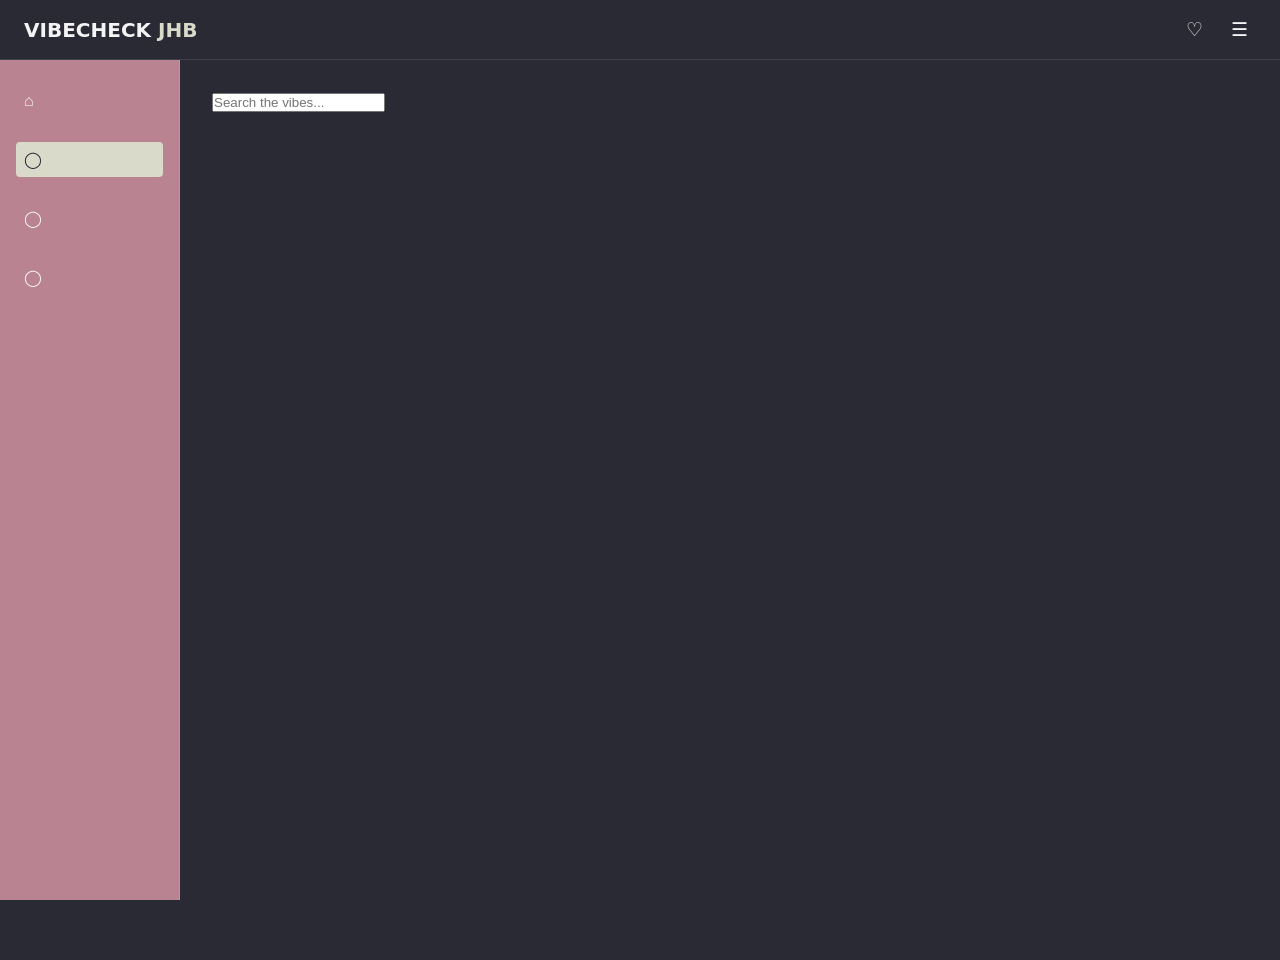
==== explore.html @ efd98763 "fix: resolved layout structue and nesting bugs accross profile, explore and saved pages" ====
<!DOCTYPE html>
<html lang="en">
<head>
    <meta charset="UTF-8">
    <meta name="viewport" content="width=device-width, initial-scale=1.0">
    <title>Explore Page</title>
    <link rel="stylesheet" href="CSS/main.css">
    <link rel="stylesheet" href="CSS/explore.css">
</head>
<body>
     <!--Top header bar-->
    <header class="top-header">
       <div class="brand-logo">
        <h1>VIBECHECK <span>JHB</span></h1>
       </div>
       <!--Header icon placeholders-->
      <div class="header-actions">
        <button class="icon-btn" aria-label="Favourites">&#x2661;</button>
        <button class="icon-btn" aria-label="Menu">&#9776</button>
      </div>
    </header>  
      <!--Sidebar nav-->
      <div class="app-layout">
      <nav class="sidebar-nav">
        <ul>
            <li><a href="index.html" class="nav-link"><button class="nav-icon-btn">⌂</button></a></li>
            <li><a href="explore.html" class="nav-link active"><button class="nav-icon-btn">◯</button></a></li>
            <li><a href="saved.html" class="nav-link"><button class="nav-icon-btn">◯</button></a></li>
            <li><a href="profile.html" class="nav-link"><button class="nav-icon-btn">◯</button></a></li>
        </ul>
      </nav>
      <main class="main-content">
        <section class="explore-search"><input type="search" placeholder="Search the vibes..."></section>

        <!--Venue Grid-->
     <section class="explore-grid">
        <!-- JavaScript will dynamically insert venue-cards here -->
      </section>
      </div>
      </main>
   
</body>
</html>
---- CSS/main.css ----
:root {
  --bg-main: #2a2a35;        /* 60% NightSky */
  --surface-card: #b98391;   /* 30% FoxGlove */
  --accent-pop: #dadacb;     /* 10% Accent */
  --text-primary: #f4f4f4;
  --header-height: 60px;
  --sidebar-width: 180px;
}

* {
  box-sizing: border-box;
  margin: 0;
  padding: 0;
}

/* 2. Lock Body to Screen Height */
body {
  background-color: var(--bg-main);
  color: var(--text-primary);
  font-family: system-ui, -apple-system, sans-serif;
  height: 100vh;
  overflow: hidden; /* Stops the body/window itself from scrolling */
}

/* 3. Fixed Top Header Bar */
.top-header {
  position: fixed;
  top: 0;
  left: 0;
  width: 100%;
  height: var(--header-height);
  background-color: var(--bg-main);
  border-bottom: 1px solid rgba(255, 255, 255, 0.1);
  display: flex;
  align-items: center;
  justify-content: space-between;
  padding: 0 1.5rem;
  z-index: 1000;
  
}

.top-header h1 {
  font-size: 1.25rem;
  font-weight: 700;
  color: var(--text-primary);
}

.top-header h1 span{
  color: var(--accent-pop);
}

.header-actions {
  display: flex;
  gap: 0.75rem;
}

.icon-btn{
  background: transparent;
  border: none;
  color: var(--text-primary);
  font-size: 1.2rem;
  cursor: pointer;
  padding: 0.5rem;
}
/* 4. App Layout Container */
.app-layout {
  display: flex;
  height: calc(100vh - var(--header-height));
  margin-top: var(--header-height);
  width: 100%;
}

/* 5. Fixed Sidebar Styling */
.sidebar-nav {
  width: var(--sidebar-width);
  flex-shrink: 0;
  background-color: var(--surface-card);
  padding: 1.5rem 1rem;
  border-right: 1px solid rgba(255, 255, 255, 0.1);
  height: 100%;
}

.sidebar-nav ul {
  list-style: none;
  display: flex;
  flex-direction: column;
  gap: 1.5rem;
}

.nav-link {
  text-decoration: none;
  color: var(--text-primary);
  display: block;
}
.nav-icon-btn {
  background: transparent;
  border: none;
  color: inherit;
  font-size: 1rem;
  cursor: pointer;
  width: 100%;
  text-align: left;
  padding: 0.5rem;
  border-radius: 4px;
}

.nav-link.active .nav-icon-btn {
  background-color: var(--accent-pop);
  color: #2a2a35;
}

/*  Scrollable Content Area */
.main-content {
  flex: 1;
  padding: 2rem;
  height: 100%;
  overflow-y: auto; /* This allows only the main-content to scroll! */
}

/* Profile Stats Grid */
.profile-stats {
  display: flex;
  justify-content: center;
  gap: 1.5rem;
  max-width: 500px;
  margin: 0 auto;
}

.stat-item {
  flex: 1;
  background-color: var(--night-sky, #2a2a35);
  padding: 1rem;
  border-radius: 8px;
  text-align: center;
  border: 1px solid rgba(255, 255, 255, 0.08);
}

.stat-item span {
  display: block;
  font-size: 1.4rem;
  font-weight: bold;
  color: var(--accent, #dadacb);
}

.stat-item p {
  font-size: 0.85rem;
  margin-top: 0.25rem;
  opacity: 0.8;
}
---- CSS/explore.css ----
/* Styling for Search bar  */
.explore-search {
  margin-bottom: 2rem;
}

.search-input {
  width: 100%;
  padding: 1rem;
  border-radius: 8px;
  border: none;
  background-color: var(--surface-card);
  color: var(--text-primary);
  font-size: 1rem;
}

.search-input::placeholder {
  color: rgba(244, 244, 244, 0.6);
}

/* The Grid layout for explore cards */
.explore-grid {
  display: grid;
  grid-template-columns: repeat(3, 1fr); /*  exactly 3 columns */
  gap: 1.5rem;
 width: 100%;
}

.venue-card {
  background-color: var(--surface-card);
  border-radius: 12px;
  overflow: hidden;
  transition: transform 0.2s ease;
}

.venue-card:hover {
  transform: translateY(-4px);
}

.venue-img-placeholder {
  width: 100%;
  height: 160px;
  background-color: #000;
}

.venue-info {
  padding: 1.2rem;
}

.venue-info h3 {
  font-size: 1.1rem;
  margin-bottom: 0.4rem;
}

.venue-info p {
  font-size: 0.9rem;
  opacity: 0.8;
}
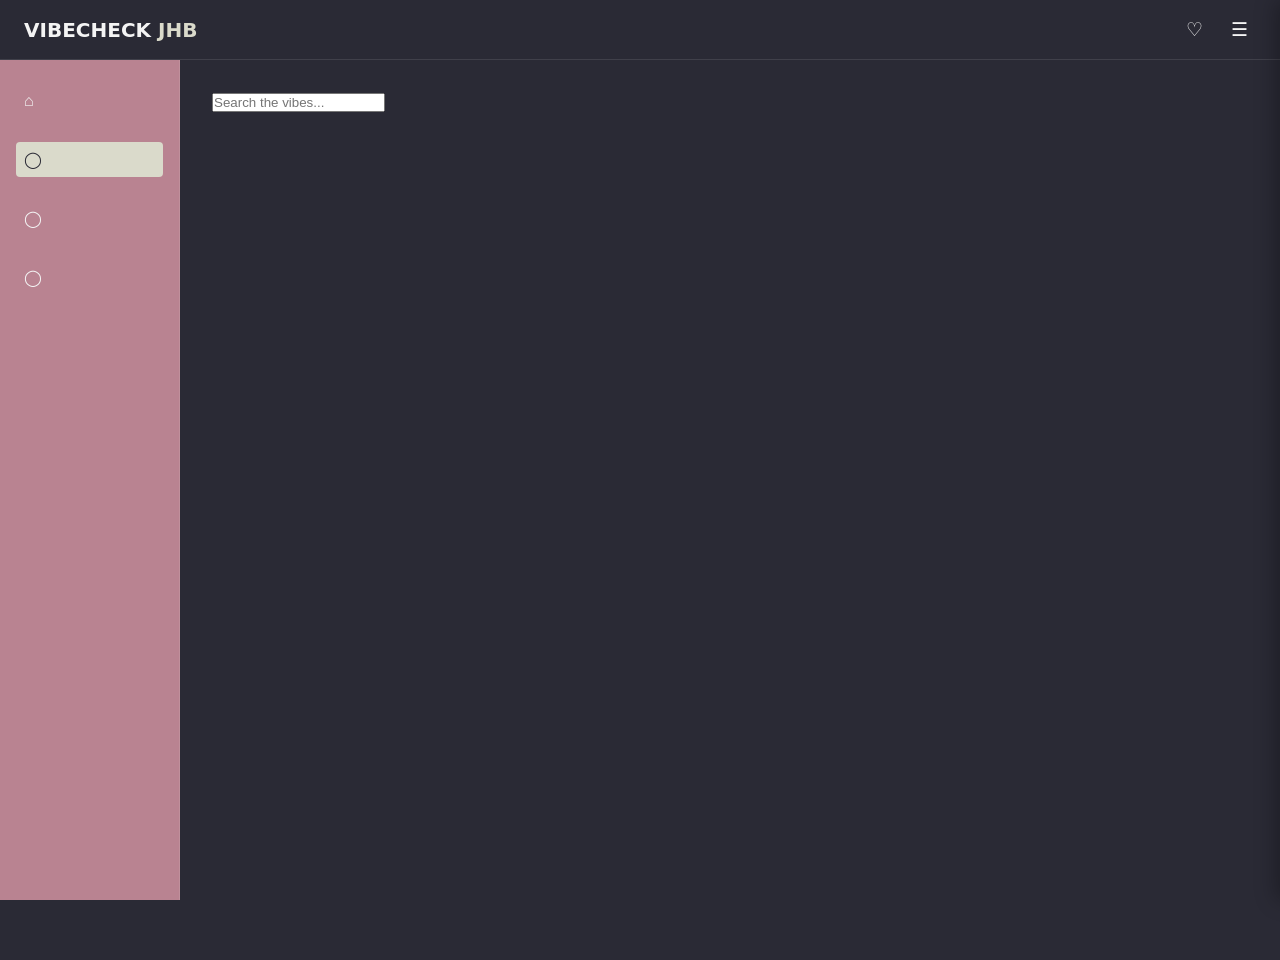
==== commit c3ea2d0b: "add sliding menu drawer and JS toggle funstionality" ====
--- a/explore.html
+++ b/explore.html
@@ -6,6 +6,7 @@
     <title>Explore Page</title>
     <link rel="stylesheet" href="CSS/main.css">
     <link rel="stylesheet" href="CSS/explore.css">
+    <script src="JS/main.js" defer></script>
 </head>
 <body>
      <!--Top header bar-->
@@ -18,6 +19,22 @@
         <button class="icon-btn" aria-label="Favourites">&#x2661;</button>
         <button class="icon-btn" aria-label="Menu">&#9776</button>
       </div>
+      <!-- Backdrop Overlay -->
+    <div id="drawer-overlay" class="drawer-overlay"></div>  
+    <!-- Sliding Side Menu Drawer -->
+<aside id="menu-drawer" class="menu-drawer">
+  <div class="drawer-header">
+    <h3>Menu</h3>
+    <button id="close-drawer-btn" class="close-btn" aria-label="Close Menu">&times;</button>
+  </div>
+  
+  <ul class="drawer-nav">
+    <li><a href="#settings">⚙️ Settings</a></li>
+    <li><a href="#about">ℹ️ About VibeCheck</a></li>
+    <li><a href="#contact">✉️ Contact Us</a></li>
+    <li><a href="#help">❓ Help & FAQ</a></li>
+  </ul>
+</aside>
     </header>  
       <!--Sidebar nav-->
       <div class="app-layout">
--- a/CSS/main.css
+++ b/CSS/main.css
@@ -146,4 +146,79 @@
   font-size: 0.85rem;
   margin-top: 0.25rem;
   opacity: 0.8;
+}
+ /*Slide menu and overlay*/
+ .drawer-overlay {
+  position: fixed;
+  top: 0;
+  left: 0;
+  width: 100vw;
+  height: 100vh;
+  background-color: rgba(0, 0, 0, 0.5);
+  backdrop-filter: blur(3px);
+  z-index: 1500;
+  opacity: 0;
+  visibility: hidden;
+  transition: opacity 0.3s ease, visibility 0.3s ease;
+}
+
+.drawer-overlay.active {
+  opacity: 1;
+  visibility: visible;
+}
+
+.menu-drawer {
+  position: fixed;
+  top: 0;
+  right: -300px; /* Hidden off-screen by default */
+  width: 300px;
+  height: 100vh;
+  background-color: var(--bg-main, #2a2a35);
+  border-left: 1px solid rgba(255, 255, 255, 0.1);
+  padding: 1.5rem;
+  z-index: 2000;
+  transition: right 0.3s cubic-bezier(0.4, 0, 0.2, 1);
+  box-shadow: -4px 0 20px rgba(0, 0, 0, 0.3);
+}
+
+.menu-drawer.open {
+  right: 0; /* Slides into view when 'open' class is added */
+}
+
+.drawer-header {
+  display: flex;
+  justify-content: space-between;
+  align-items: center;
+  border-bottom: 1px solid rgba(255, 255, 255, 0.1);
+  padding-bottom: 1rem;
+  margin-bottom: 1.5rem;
+}
+
+.close-btn {
+  background: transparent;
+  border: none;
+  color: var(--text-primary, #f4f4f4);
+  font-size: 1.8rem;
+  cursor: pointer;
+}
+
+.drawer-nav {
+  list-style: none;
+  display: flex;
+  flex-direction: column;
+  gap: 1rem;
+}
+
+.drawer-nav a {
+  color: var(--text-primary, #f4f4f4);
+  text-decoration: none;
+  font-size: 1.05rem;
+  display: block;
+  padding: 0.75rem 1rem;
+  border-radius: 8px;
+  transition: background 0.2s ease;
+}
+
+.drawer-nav a:hover {
+  background-color: var(--surface-card, #b98391);
 }
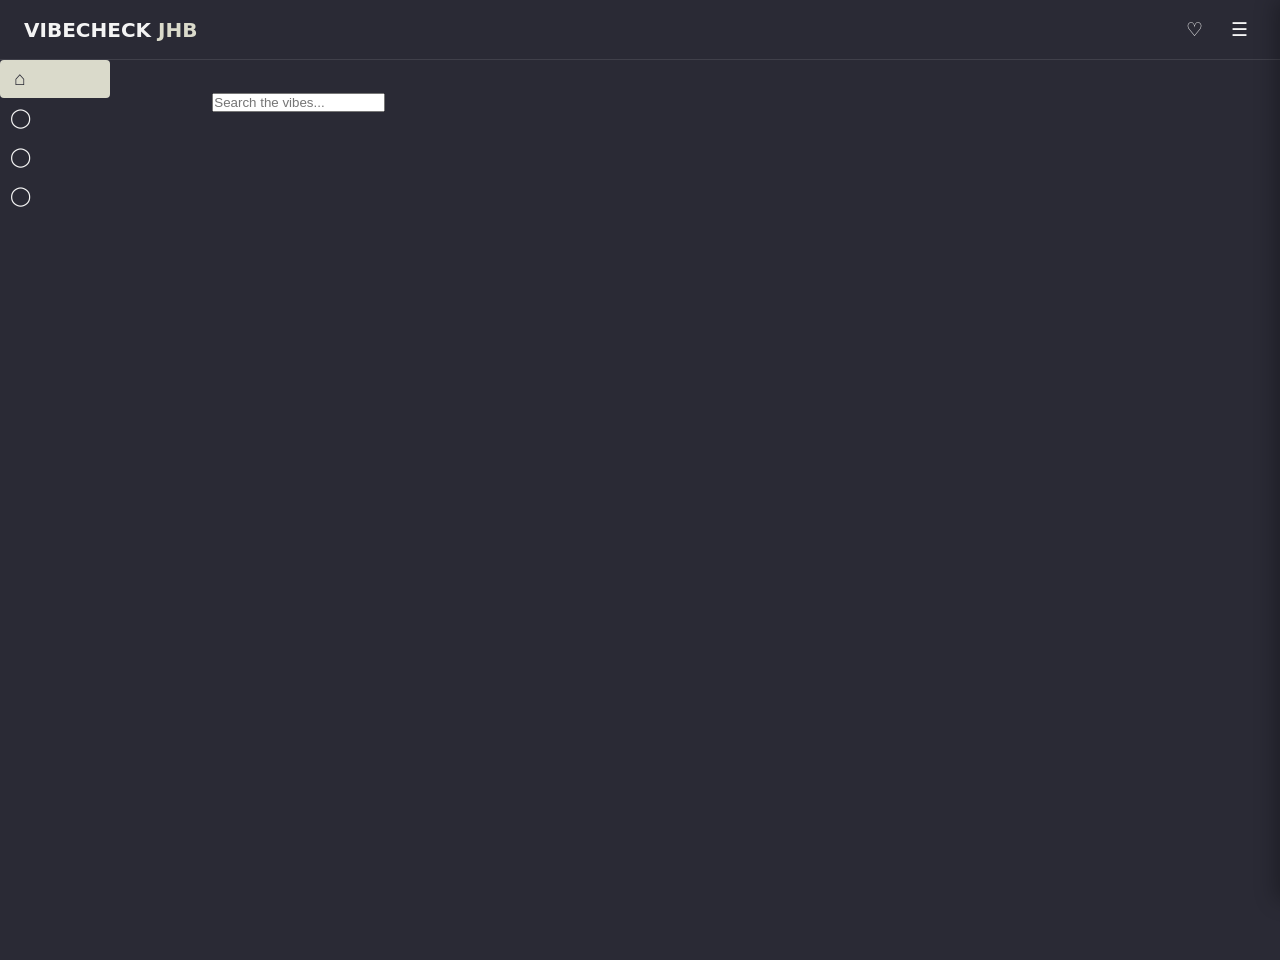
==== commit 6ded1d7a: "fix: sidebar on hoverfunstionality and bar expanding and collapse" ====
--- a/explore.html
+++ b/explore.html
@@ -38,14 +38,14 @@
     </header>  
       <!--Sidebar nav-->
       <div class="app-layout">
-      <nav class="sidebar-nav">
-        <ul>
-            <li><a href="index.html" class="nav-link"><button class="nav-icon-btn">⌂</button></a></li>
-            <li><a href="explore.html" class="nav-link active"><button class="nav-icon-btn">◯</button></a></li>
-            <li><a href="saved.html" class="nav-link"><button class="nav-icon-btn">◯</button></a></li>
-            <li><a href="profile.html" class="nav-link"><button class="nav-icon-btn">◯</button></a></li>
-        </ul>
-      </nav>
+     <nav class="sidebar-nav">
+  <ul>
+      <li><a href="index.html" class="nav-link active"><button class="nav-icon-btn"><span class="icon">⌂</span> <span class="nav-text">Home</span></button></a></li>
+      <li><a href="explore.html" class="nav-link"><button class="nav-icon-btn"><span class="icon">◯</span> <span class="nav-text">Explore</span></button></a></li>
+      <li><a href="saved.html" class="nav-link"><button class="nav-icon-btn"><span class="icon">◯</span> <span class="nav-text">Saved</span></button></a></li>
+      <li><a href="profile.html" class="nav-link"><button class="nav-icon-btn"><span class="icon">◯</span> <span class="nav-text">Profile</span></button></a></li>
+  </ul>
+</nav>
       <main class="main-content">
         <section class="explore-search"><input type="search" placeholder="Search the vibes..."></section>
 
--- a/CSS/main.css
+++ b/CSS/main.css
@@ -69,23 +69,89 @@
   margin-top: var(--header-height);
   width: 100%;
 }
-
-/* 5. Fixed Sidebar Styling */
-.sidebar-nav {
-  width: var(--sidebar-width);
-  flex-shrink: 0;
+/*Side bar with on hover styling*/
+.sidebar{
+  position: fixed;
+  top: var(--header-height);
+  left: 0;
+  width: 70px; /*a compact bar with only icons showing */
+  height: calc(100vh - var(--header-height));
   background-color: var(--surface-card);
-  padding: 1.5rem 1rem;
-  border-right: 1px solid rgba(255, 255, 255, 0.1);
-  height: 100%;
-}
-
-.sidebar-nav ul {
+  border-right: 1px solid rgba(255, 255, 255, 0.01);
+  padding: 1.5rem 0.75rem;
+  z-index: 900;
+  overflow: hidden;
+  transition width: 0.3s cubic-bezier(0.4, 0, 0.2, 1);
+}
+ /*On hover expand*/
+ .sidebar{
+  width: 180px;
+ }
+ sidebar-nav ul {
   list-style: none;
   display: flex;
   flex-direction: column;
-  gap: 1.5rem;
-}
+  gap: 1.25rem;
+}
+
+.nav-link {
+  text-decoration: none;
+  color: var(--text-primary, #f4f4f4);
+  display: block;
+  white-space: nowrap; /* Prevents text from wrapping awkwardly during transition */
+}
+
+.nav-icon-btn {
+  background: transparent;
+  border: none;
+  color: inherit;
+  font-size: 1rem;
+  cursor: pointer;
+  width: 100%;
+  display: flex;
+  align-items: center;
+  gap: 1rem;
+  padding: 0.75rem;
+  border-radius: 8px;
+  transition: background 0.2s ease;
+}
+
+.nav-icon-btn .icon {
+  font-size: 1.2rem;
+  min-width: 24px;
+  text-align: center;
+}
+
+/* Hide text labels by default, fade them in on sidebar hover */
+.nav-text {
+  opacity: 0;
+  visibility: hidden;
+  transition: opacity 0.2s ease, visibility 0.2s ease;
+}
+
+.sidebar-nav:hover .nav-text {
+  opacity: 1;
+  visibility: visible;
+}
+
+.nav-link.active .nav-icon-btn {
+  background-color: var(--accent-pop, #dadacb);
+  color: #2a2a35;
+}
+
+.nav-icon-btn:hover {
+  background-color: rgba(255, 255, 255, 0.1);
+}
+
+/* Adjust main content margin-left to match the collapsed sidebar width */
+.main-content {
+  flex: 1;
+  margin-left: 70px; /
+  padding: 2rem;
+  height: calc(100vh - var(--header-height));
+  overflow-y: auto;
+}
+
 
 .nav-link {
   text-decoration: none;
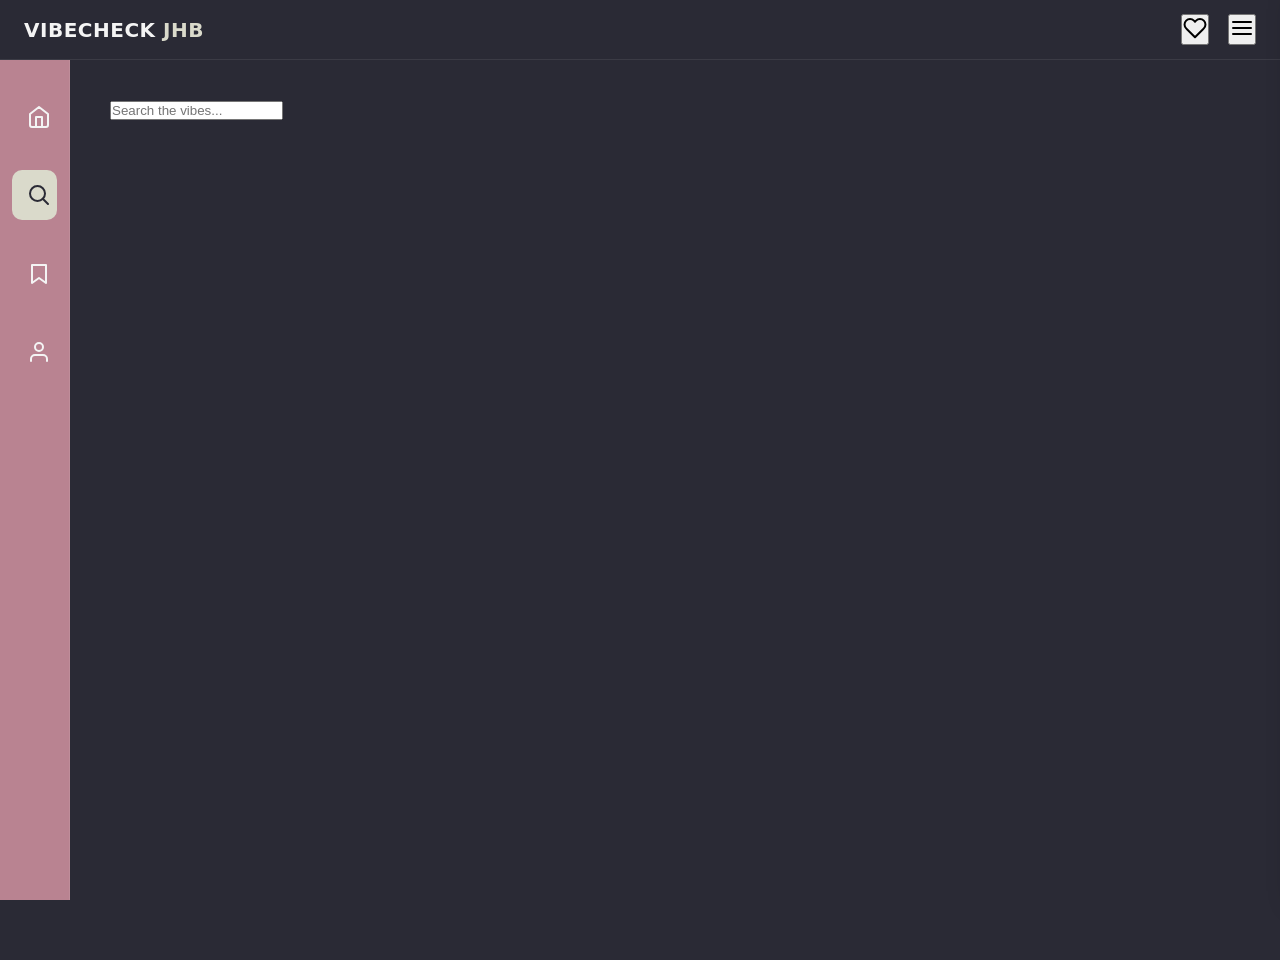
==== commit fe707049: "add svg icons for header and side bar, updated menu drawer and layout styles" ====
--- a/explore.html
+++ b/explore.html
@@ -16,9 +16,15 @@
        </div>
        <!--Header icon placeholders-->
       <div class="header-actions">
-        <button class="icon-btn" aria-label="Favourites">&#x2661;</button>
-        <button class="icon-btn" aria-label="Menu">&#9776</button>
-      </div>
+      <button class="icon-btn" aria-label="Activity"><svg viewBox="0 0 24 24" width="24" height="24" stroke="currentColor" stroke-width="2" fill="none" stroke-linecap="round" stroke-linejoin="round">
+        <path d="M20.84 4.61a5.5 5.5 0 0 0-7.78 0L12 5.67l-1.06-1.06a5.5 5.5 0 0 0-7.78 7.78l1.06 1.06L12 21.23l7.78-7.78 1.06-1.06a5.5 5.5 0 0 0 0-7.78z"></path>
+      </svg></button>
+      <button class="icon-btn" aria-label="Menu" id="menu-toggle-btn"><svg viewBox="0 0 24 24" width="24" height="24" stroke="currentColor" stroke-width="2" fill="none" stroke-linecap="round" stroke-linejoin="round">
+        <line x1="3" y1="12" x2="21" y2="12"></line>
+        <line x1="3" y1="6" x2="21" y2="6"></line>
+        <line x1="3" y1="18" x2="21" y2="18"></line>
+      </svg></button>
+    </div>
       <!-- Backdrop Overlay -->
     <div id="drawer-overlay" class="drawer-overlay"></div>  
     <!-- Sliding Side Menu Drawer -->
@@ -29,10 +35,18 @@
   </div>
   
   <ul class="drawer-nav">
-    <li><a href="#settings">⚙️ Settings</a></li>
-    <li><a href="#about">ℹ️ About VibeCheck</a></li>
-    <li><a href="#contact">✉️ Contact Us</a></li>
-    <li><a href="#help">❓ Help & FAQ</a></li>
+    <li><a href="#settings"><span class="drawer-icon">
+          <svg viewBox="0 0 24 24" width="22" height="22" stroke="currentColor" stroke-width="2" fill="none" stroke-linecap="round" stroke-linejoin="round"><circle cx="12" cy="12" r="3"></circle><path d="M19.4 15a1.65 1.65 0 0 0 .33 1.82l.06.06a2 2 0 0 1 0 2.83 2 2 0 0 1-2.83 0l-.06-.06a1.65 1.65 0 0 0-1.82-.33 1.65 1.65 0 0 0-1 1.51V21a2 2 0 0 1-2 2 2 2 0 0 1-2-2v-.09A1.65 1.65 0 0 0 9 19.4a1.65 1.65 0 0 0-1.82.33l-.06.06a2 2 0 0 1-2.83 0 2 2 0 0 1 0-2.83l.06-.06a1.65 1.65 0 0 0 .33-1.82 1.65 1.65 0 0 0-1.51-1H3a2 2 0 0 1-2-2 2 2 0 0 1 2-2h.09A1.65 1.65 0 0 0 4.6 9a1.65 1.65 0 0 0-.33-1.82l-.06-.06a2 2 0 0 1 0-2.83 2 2 0 0 1 2.83 0l.06.06a1.65 1.65 0 0 0 1.82.33H9a1.65 1.65 0 0 0 1-1.51V3a2 2 0 0 1 2-2 2 2 0 0 1 2 2v.09a1.65 1.65 0 0 0 1 1.51 1.65 1.65 0 0 0 1.82-.33l.06-.06a2 2 0 0 1 2.83 0 2 2 0 0 1 0 2.83l-.06.06a1.65 1.65 0 0 0-.33 1.82V9a1.65 1.65 0 0 0 1.51 1H21a2 2 0 0 1 2 2 2 2 0 0 1-2 2h-.09a1.65 1.65 0 0 0-1.51 1z"></path></svg>
+        </span>Settings</a></li>
+    <li><a href="#about"><span class="drawer-icon">
+          <svg viewBox="0 0 24 24" width="22" height="22" stroke="currentColor" stroke-width="2" fill="none" stroke-linecap="round" stroke-linejoin="round"><circle cx="12" cy="12" r="10"></circle><line x1="12" y1="16" x2="12" y2="12"></line><line x1="12" y1="8" x2="12.01" y2="8"></line></svg>
+        </span>About VibeCheck</a></li>
+    <li><a href="#contact"><span class="drawer-icon">
+          <svg viewBox="0 0 24 24" width="22" height="22" stroke="currentColor" stroke-width="2" fill="none" stroke-linecap="round" stroke-linejoin="round"><path d="M4 4h16c1.1 0 2 .9 2 2v12c0 1.1-.9 2-2 2H4c-1.1 0-2-.9-2-2V6c0-1.1.9-2 2-2z"></path><polyline points="22,6 12,13 2,6"></polyline></svg>
+        </span> Contact Us</a></li>
+    <li><a href="#help"><span class="drawer-icon">
+          <svg viewBox="0 0 24 24" width="22" height="22" stroke="currentColor" stroke-width="2" fill="none" stroke-linecap="round" stroke-linejoin="round"><circle cx="12" cy="12" r="10"></circle><path d="M9.09 9a3 3 0 0 1 5.83 1c0 2-3 3-3 3"></path><line x1="12" y1="17" x2="12.01" y2="17"></line></svg>
+        </span> Help & FAQ</a></li>
   </ul>
 </aside>
     </header>  
@@ -40,10 +54,10 @@
       <div class="app-layout">
      <nav class="sidebar-nav">
   <ul>
-      <li><a href="index.html" class="nav-link active"><button class="nav-icon-btn"><span class="icon">⌂</span> <span class="nav-text">Home</span></button></a></li>
-      <li><a href="explore.html" class="nav-link"><button class="nav-icon-btn"><span class="icon">◯</span> <span class="nav-text">Explore</span></button></a></li>
-      <li><a href="saved.html" class="nav-link"><button class="nav-icon-btn"><span class="icon">◯</span> <span class="nav-text">Saved</span></button></a></li>
-      <li><a href="profile.html" class="nav-link"><button class="nav-icon-btn"><span class="icon">◯</span> <span class="nav-text">Profile</span></button></a></li>
+      <li><a href="index.html" class="nav-link"><button class="nav-icon-btn"><span class="icon"><svg viewBox="0 0 24 24" width="24" height="24" stroke="currentColor" stroke-width="2" fill="none" stroke-linecap="round" stroke-linejoin="round"><path d="M9 22V12h6v10M3 9l9-7 9 7v11a2 2 0 0 1-2 2H5a2 2 0 0 1-2-2z"></path></svg></span> <span class="nav-text">Home</span></button></a></li>
+      <li><a href="explore.html" class="nav-link active"><button class="nav-icon-btn"><span class="icon"><svg viewBox="0 0 24 24" width="24" height="24" stroke="currentColor" stroke-width="2" fill="none" stroke-linecap="round" stroke-linejoin="round"><circle cx="10.5" cy="10.5" r="7.5"></circle><line x1="21" y1="21" x2="15.8" y2="15.8"></line></svg></span> <span class="nav-text">Explore</span></button></a></li>
+      <li><a href="saved.html" class="nav-link"><button class="nav-icon-btn"><span class="icon"><svg viewBox="0 0 24 24" width="24" height="24" stroke="currentColor" stroke-width="2" fill="none" stroke-linecap="round" stroke-linejoin="round"><polygon points="19 21 12 16 5 21 5 3 19 3 19 21"></polygon></svg></span> <span class="nav-text">Saved</span></button></a></li>
+      <li><a href="profile.html" class="nav-link"><button class="nav-icon-btn"><span class="icon"><svg viewBox="0 0 24 24" width="24" height="24" stroke="currentColor" stroke-width="2" fill="none" stroke-linecap="round" stroke-linejoin="round"><path d="M20 21v-2a4 4 0 0 0-4-4H8a4 4 0 0 0-4 4v2"></path><circle cx="12" cy="7" r="4"></circle></svg></span> <span class="nav-text">Profile</span></button></a></li>
   </ul>
 </nav>
       <main class="main-content">
--- a/CSS/main.css
+++ b/CSS/main.css
@@ -4,25 +4,27 @@
   --accent-pop: #dadacb;     /* 10% Accent */
   --text-primary: #f4f4f4;
   --header-height: 60px;
-  --sidebar-width: 180px;
-}
-
+  --sidebar-width-collapsed: 70px;
+  --sidebar-width-expanded: 200px;
+}
+
+/* 1. Universal Reset */
 * {
   box-sizing: border-box;
   margin: 0;
   padding: 0;
 }
 
-/* 2. Lock Body to Screen Height */
+/* 2. Base Page Setup */
 body {
   background-color: var(--bg-main);
   color: var(--text-primary);
   font-family: system-ui, -apple-system, sans-serif;
   height: 100vh;
-  overflow: hidden; /* Stops the body/window itself from scrolling */
-}
-
-/* 3. Fixed Top Header Bar */
+  overflow: hidden;
+}
+
+/* 3. Top Header Bar */
 .top-header {
   position: fixed;
   top: 0;
@@ -30,38 +32,32 @@
   width: 100%;
   height: var(--header-height);
   background-color: var(--bg-main);
-  border-bottom: 1px solid rgba(255, 255, 255, 0.1);
+  border-bottom: 1px solid rgba(255, 255, 255, 0.08);
   display: flex;
   align-items: center;
   justify-content: space-between;
   padding: 0 1.5rem;
   z-index: 1000;
-  
 }
 
 .top-header h1 {
   font-size: 1.25rem;
   font-weight: 700;
   color: var(--text-primary);
-}
-
-.top-header h1 span{
+  letter-spacing: 0.5px;
+}
+
+.top-header h1 span {
   color: var(--accent-pop);
 }
 
 .header-actions {
   display: flex;
-  gap: 0.75rem;
-}
-
-.icon-btn{
-  background: transparent;
-  border: none;
-  color: var(--text-primary);
-  font-size: 1.2rem;
-  cursor: pointer;
-  padding: 0.5rem;
-}
+  align-items: center;
+  gap: 1.2rem;
+  background-color: transparent;
+}
+
 /* 4. App Layout Container */
 .app-layout {
   display: flex;
@@ -69,36 +65,39 @@
   margin-top: var(--header-height);
   width: 100%;
 }
-/*Side bar with on hover styling*/
-.sidebar{
+
+/* 5. Sleek Expandable Sidebar */
+.sidebar-nav, .sidebar {
   position: fixed;
   top: var(--header-height);
   left: 0;
-  width: 70px; /*a compact bar with only icons showing */
+  width: var(--sidebar-width-collapsed);
   height: calc(100vh - var(--header-height));
   background-color: var(--surface-card);
-  border-right: 1px solid rgba(255, 255, 255, 0.01);
-  padding: 1.5rem 0.75rem;
+  border-right: 1px solid rgba(255, 255, 255, 0.08);
+  padding: 2rem 0.75rem;
   z-index: 900;
   overflow: hidden;
-  transition width: 0.3s cubic-bezier(0.4, 0, 0.2, 1);
-}
- /*On hover expand*/
- .sidebar{
-  width: 180px;
- }
- sidebar-nav ul {
+  transition: width 0.3s cubic-bezier(0.4, 0, 0.2, 1);
+}
+
+/* Expand smoothly on hover */
+.sidebar-nav:hover, .sidebar:hover {
+  width: var(--sidebar-width-expanded);
+}
+
+.sidebar-nav ul {
   list-style: none;
   display: flex;
   flex-direction: column;
-  gap: 1.25rem;
+  gap: 1.8rem; /* Increased gap for breathing room between icons */
 }
 
 .nav-link {
   text-decoration: none;
-  color: var(--text-primary, #f4f4f4);
+  color: var(--text-primary);
   display: block;
-  white-space: nowrap; /* Prevents text from wrapping awkwardly during transition */
+  white-space: nowrap;
 }
 
 .nav-icon-btn {
@@ -110,118 +109,101 @@
   width: 100%;
   display: flex;
   align-items: center;
-  gap: 1rem;
-  padding: 0.75rem;
-  border-radius: 8px;
-  transition: background 0.2s ease;
+  gap: 1.2rem;
+  padding: 0.8rem;
+  border-radius: 10px;
+  transition: background 0.2s ease, transform 0.15s ease;
+}
+
+.nav-icon-btn:hover {
+  background-color: rgba(255, 255, 255, 0.12);
+  transform: translateX(3px); /* Subtle hover lift */
 }
 
 .nav-icon-btn .icon {
-  font-size: 1.2rem;
-  min-width: 24px;
-  text-align: center;
-}
-
-/* Hide text labels by default, fade them in on sidebar hover */
+  font-size: 1.25rem;
+  min-width: 28px;
+  display: flex;
+  justify-content: center;
+  align-items: center;
+}
+
+/* Active Nav State (Clean Pill Accent) */
+.nav-link.active .nav-icon-btn {
+  background-color: var(--accent-pop);
+  color: #2a2a35;
+  font-weight: 600;
+}
+
+/* Text Labels - Fade In On Hover */
 .nav-text {
+  font-size: 0.95rem;
   opacity: 0;
   visibility: hidden;
   transition: opacity 0.2s ease, visibility 0.2s ease;
 }
 
-.sidebar-nav:hover .nav-text {
+.sidebar-nav:hover .nav-text,
+.sidebar:hover .nav-text {
   opacity: 1;
   visibility: visible;
 }
 
-.nav-link.active .nav-icon-btn {
-  background-color: var(--accent-pop, #dadacb);
-  color: #2a2a35;
-}
-
-.nav-icon-btn:hover {
-  background-color: rgba(255, 255, 255, 0.1);
-}
-
-/* Adjust main content margin-left to match the collapsed sidebar width */
+/* 6. Main Content Area */
 .main-content {
   flex: 1;
-  margin-left: 70px; /
-  padding: 2rem;
+  margin-left: var(--sidebar-width-collapsed);
+  padding: 2.5rem;
   height: calc(100vh - var(--header-height));
   overflow-y: auto;
 }
 
-
-.nav-link {
-  text-decoration: none;
-  color: var(--text-primary);
-  display: block;
-}
-.nav-icon-btn {
-  background: transparent;
-  border: none;
-  color: inherit;
-  font-size: 1rem;
-  cursor: pointer;
-  width: 100%;
-  text-align: left;
-  padding: 0.5rem;
-  border-radius: 4px;
-}
-
-.nav-link.active .nav-icon-btn {
-  background-color: var(--accent-pop);
-  color: #2a2a35;
-}
-
-/*  Scrollable Content Area */
-.main-content {
-  flex: 1;
-  padding: 2rem;
-  height: 100%;
-  overflow-y: auto; /* This allows only the main-content to scroll! */
-}
-
-/* Profile Stats Grid */
+/* 7. Profile Stats Grid */
 .profile-stats {
   display: flex;
   justify-content: center;
   gap: 1.5rem;
-  max-width: 500px;
+  max-width: 520px;
   margin: 0 auto;
 }
 
 .stat-item {
   flex: 1;
-  background-color: var(--night-sky, #2a2a35);
-  padding: 1rem;
-  border-radius: 8px;
+  background-color: var(--bg-main);
+  padding: 1.25rem 1rem;
+  border-radius: 12px;
   text-align: center;
   border: 1px solid rgba(255, 255, 255, 0.08);
+  transition: transform 0.2s ease, border-color 0.2s ease;
+}
+
+.stat-item:hover {
+  transform: translateY(-3px);
+  border-color: rgba(255, 255, 255, 0.2);
 }
 
 .stat-item span {
   display: block;
-  font-size: 1.4rem;
-  font-weight: bold;
-  color: var(--accent, #dadacb);
+  font-size: 1.5rem;
+  font-weight: 700;
+  color: var(--accent-pop);
 }
 
 .stat-item p {
   font-size: 0.85rem;
-  margin-top: 0.25rem;
+  margin-top: 0.3rem;
   opacity: 0.8;
 }
- /*Slide menu and overlay*/
- .drawer-overlay {
+
+/* 8. Slide Menu Drawer & Overlay */
+.drawer-overlay {
   position: fixed;
   top: 0;
   left: 0;
   width: 100vw;
   height: 100vh;
   background-color: rgba(0, 0, 0, 0.5);
-  backdrop-filter: blur(3px);
+  backdrop-filter: blur(4px);
   z-index: 1500;
   opacity: 0;
   visibility: hidden;
@@ -236,19 +218,19 @@
 .menu-drawer {
   position: fixed;
   top: 0;
-  right: -300px; /* Hidden off-screen by default */
+  right: -320px;
   width: 300px;
   height: 100vh;
-  background-color: var(--bg-main, #2a2a35);
+  background-color: var(--bg-main);
   border-left: 1px solid rgba(255, 255, 255, 0.1);
-  padding: 1.5rem;
+  padding: 1.8rem;
   z-index: 2000;
   transition: right 0.3s cubic-bezier(0.4, 0, 0.2, 1);
-  box-shadow: -4px 0 20px rgba(0, 0, 0, 0.3);
+  box-shadow: -4px 0 25px rgba(0, 0, 0, 0.4);
 }
 
 .menu-drawer.open {
-  right: 0; /* Slides into view when 'open' class is added */
+  right: 0;
 }
 
 .drawer-header {
@@ -263,28 +245,42 @@
 .close-btn {
   background: transparent;
   border: none;
-  color: var(--text-primary, #f4f4f4);
+  color: var(--text-primary);
   font-size: 1.8rem;
   cursor: pointer;
+  line-height: 1;
 }
 
 .drawer-nav {
   list-style: none;
   display: flex;
   flex-direction: column;
-  gap: 1rem;
+  gap: 0.75rem;
 }
 
 .drawer-nav a {
-  color: var(--text-primary, #f4f4f4);
+  color: var(--text-primary);
   text-decoration: none;
-  font-size: 1.05rem;
+  font-size: 1rem;
   display: block;
-  padding: 0.75rem 1rem;
+  padding: 0.85rem 1rem;
   border-radius: 8px;
-  transition: background 0.2s ease;
+  transition: background 0.2s ease, transform 0.15s ease;
 }
 
 .drawer-nav a:hover {
-  background-color: var(--surface-card, #b98391);
-}+  transform: translateX(4px);
+}
+ /*Alingn menu icons with text*/
+ .drawer-nav a {
+  display: flex;
+  align-items: center;
+  gap: 0.9rem;
+}
+
+.drawer-icon {
+  display: flex;
+  align-items: center;
+  justify-content: center;
+}
+ background: none !important;
--- a/CSS/explore.css
+++ b/CSS/explore.css
@@ -1,57 +1,87 @@
-/* Styling for Search bar  */
-.explore-search {
-  margin-bottom: 2rem;
+/* Ensure main content respects the 70px collapsed sidebar offset */
+.main-content {
+  flex: 1;
+  margin-left: var(--sidebar-width-collapsed, 70px);
+  padding: 2.5rem;
+  height: calc(100vh - var(--header-height, 60px));
+  overflow-y: auto;
 }
 
-.search-input {
-  width: 100%;
-  padding: 1rem;
-  border-radius: 8px;
-  border: none;
-  background-color: var(--surface-card);
-  color: var(--text-primary);
-  font-size: 1rem;
+.search-banner {
+  background-color: var(--surface-card, #b98391);
+  padding: 1.5rem;
+  border-radius: 12px;
+  margin-bottom: 2rem;
+  box-shadow: 0 4px 15px rgba(0, 0, 0, 0.1);
 }
 
-.search-input::placeholder {
-  color: rgba(244, 244, 244, 0.6);
+.search-banner h2 {
+  font-size: 1.5rem;
+  margin-bottom: 0;
+  color: var(--text-primary, #f4f4f4);
 }
 
-/* The Grid layout for explore cards */
-.explore-grid {
-  display: grid;
-  grid-template-columns: repeat(3, 1fr); /*  exactly 3 columns */
-  gap: 1.5rem;
- width: 100%;
+.section-badge {
+  background-color: var(--surface-card, #b98391);
+  padding: 1rem 1.5rem;
+  border-radius: 12px;
+  margin-bottom: 1.5rem;
 }
 
-.venue-card {
-  background-color: var(--surface-card);
+.section-badge h3 {
+  font-size: 1.2rem;
+  font-weight: 600;
+  color: var(--text-primary, #f4f4f4);
+}
+
+.vibe-card {
+  background-color: var(--surface-card, #b98391);
   border-radius: 12px;
   overflow: hidden;
+  margin-bottom: 2rem;
+  position: relative;
+  box-shadow: 0 6px 20px rgba(0, 0, 0, 0.15);
   transition: transform 0.2s ease;
 }
 
-.venue-card:hover {
-  transform: translateY(-4px);
+.vibe-card:hover {
+  transform: translateY(-2px);
 }
 
-.venue-img-placeholder {
+.media-container {
   width: 100%;
-  height: 160px;
+  height: 400px;
   background-color: #000;
+  position: relative;
 }
 
-.venue-info {
-  padding: 1.2rem;
+.media-container video {
+  width: 100%;
+  height: 100%;
+  object-fit: cover;
 }
 
-.venue-info h3 {
-  font-size: 1.1rem;
-  margin-bottom: 0.4rem;
+.play-btn {
+  position: absolute;
+  top: 50%;
+  left: 50%;
+  transform: translate(-50%, -50%);
+  background-color: rgba(0, 0, 0, 0.6);
+  color: #fff;
+  border: none;
+  border-radius: 50%;
+  width: 50px;
+  height: 50px;
+  font-size: 1.2rem;
+  cursor: pointer;
+  display: flex;
+  align-items: center;
+  justify-content: center;
+  transition: background-color 0.2s ease, transform 0.15s ease;
 }
 
-.venue-info p {
-  font-size: 0.9rem;
-  opacity: 0.8;
+.play-btn:hover {
+  background-color: var(--accent-pop, #dadacb);
+  color: #2a2a35;
+  transform: translate(-50%, -50%) scale(1.05);
 }
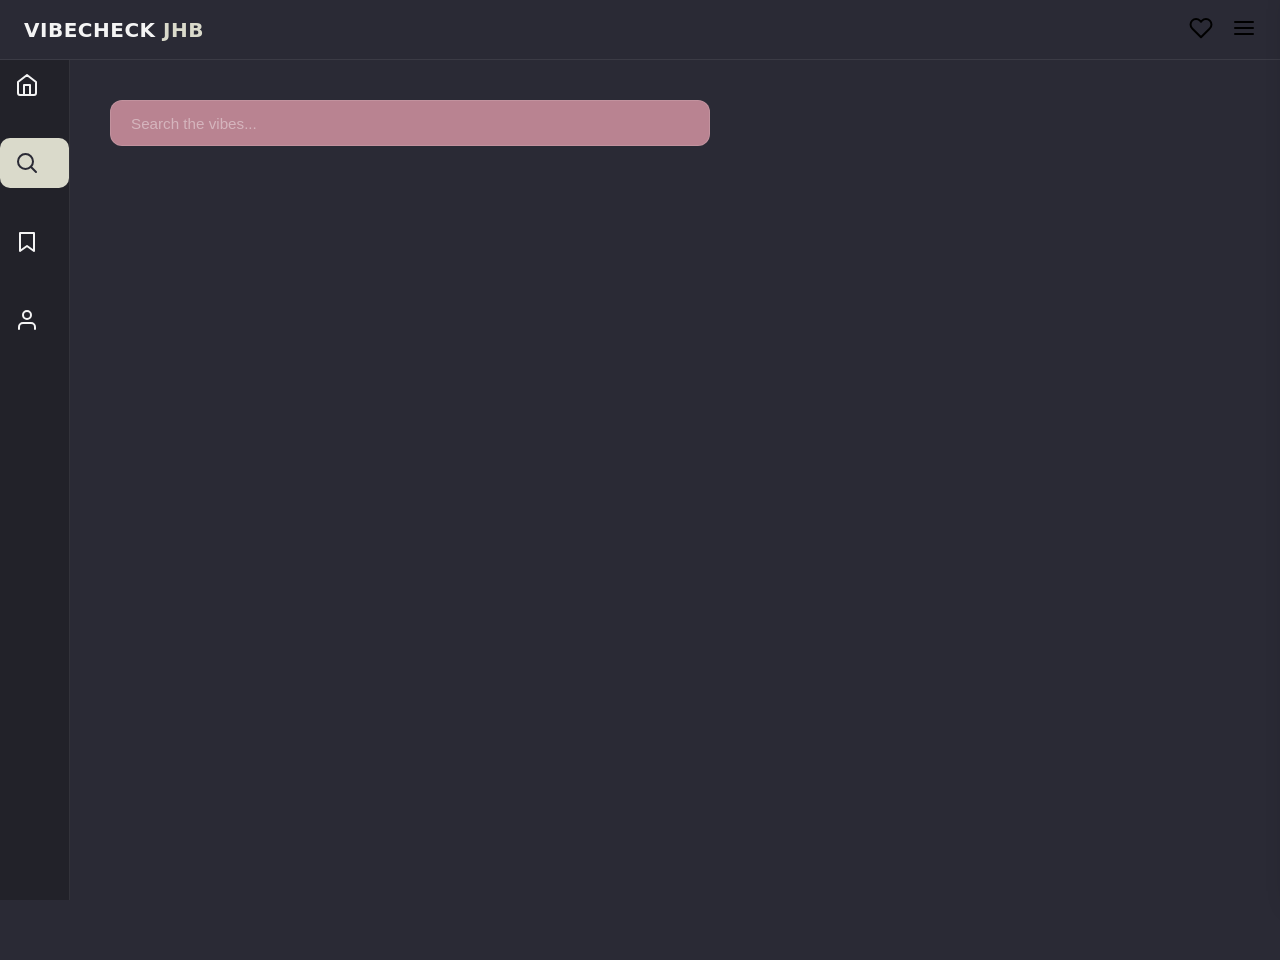
==== commit aa623541: "Fix homepage GSAP margquee and separation of concerns main.js" ====
--- a/explore.html
+++ b/explore.html
@@ -7,6 +7,7 @@
     <link rel="stylesheet" href="CSS/main.css">
     <link rel="stylesheet" href="CSS/explore.css">
     <script src="JS/main.js" defer></script>
+    <script src="JS/explore.js" defer></script>
 </head>
 <body>
      <!--Top header bar-->
--- a/CSS/main.css
+++ b/CSS/main.css
@@ -73,9 +73,9 @@
   left: 0;
   width: var(--sidebar-width-collapsed);
   height: calc(100vh - var(--header-height));
-  background-color: var(--surface-card);
+  background: rgba(24, 24, 27, 0.4);
   border-right: 1px solid rgba(255, 255, 255, 0.08);
-  padding: 2rem 0.75rem;
+
   z-index: 900;
   overflow: hidden;
   transition: width 0.3s cubic-bezier(0.4, 0, 0.2, 1);
@@ -283,4 +283,32 @@
   align-items: center;
   justify-content: center;
 }
- background: none !important;+/* force overiding unwated backgrouds*/
+header.top-header button.header-icon-btn,
+.header-actions button {
+  background: none !important;
+  background-color: transparent !important;
+  border: none !important;
+  box-shadow: none !important;
+  cursor: pointer;
+  
+}
+
+header.top-header button.header-icon-btn:hover,
+.header-actions button:hover {
+  background: none !important;
+  background-color: transparent !important;
+  opacity: 0.7;
+}
+header.top-header .header-icon-btn:hover,
+.header-actions button:hover {
+  color: #edecec;
+  background: none !important;
+  background-color: transparent !important;
+  transform: scale(1.05);
+}
+
+header.top-header .header-icon-btn:active,
+.header-actions button:active {
+  transform: scale(0.95);
+}
--- a/CSS/explore.css
+++ b/CSS/explore.css
@@ -84,4 +84,119 @@
   background-color: var(--accent-pop, #dadacb);
   color: #2a2a35;
   transform: translate(-50%, -50%) scale(1.05);
+}
+
+/*grid system*/
+/* --- Explore Search Section --- */
+.explore-search {
+  margin-bottom: 2rem;
+  width: 100%;
+  max-width: 600px;
+}
+
+.explore-search input[type="search"] {
+  width: 100%;
+  padding: 0.85rem 1.25rem;
+  background-color: var(--surface-card, #1e1e24);
+  border: 1px solid rgba(255, 255, 255, 0.12);
+  border-radius: 12px;
+  color: var(--text-primary, #ffffff);
+  font-size: 0.95rem;
+  outline: none;
+  transition: border-color 0.2s ease, box-shadow 0.2s ease;
+}
+
+.explore-search input[type="search"]:focus {
+  border-color: var(--accent-pop, #ff5e7e);
+  box-shadow: 0 0 0 3px rgba(255, 94, 126, 0.15);
+}
+
+.explore-search input[type="search"]::placeholder {
+  color: rgba(255, 255, 255, 0.4);
+}
+
+/* --- Instagram-Style Grid System --- */
+.explore-grid {
+  display: grid;
+  grid-template-columns: repeat(3, 1fr);
+  gap: 0.75rem; /* Tight, crisp spacing like Instagram */
+  width: 100%;
+  padding-bottom: 3rem;
+}
+
+/* Feature tile highlight (Instagram bento pattern every 5th item) */
+.explore-grid .venue-card:nth-child(5n + 3) {
+  grid-column: span 2;
+  grid-row: span 2;
+}
+
+/* --- Dynamic Card Skeleton (Injected via JS) --- */
+.venue-card {
+  position: relative;
+  aspect-ratio: 1 / 1;
+  background-color: var(--surface-card, #1e1e24);
+  border-radius: 8px;
+  overflow: hidden;
+  cursor: pointer;
+  border: 1px solid rgba(255, 255, 255, 0.05);
+  transition: transform 0.25s cubic-bezier(0.2, 0.8, 0.2, 1);
+}
+
+.venue-card:hover {
+  transform: scale(0.98);
+}
+
+/* Image / Video Layer */
+.venue-card img,
+.venue-card video {
+  width: 100%;
+  height: 100%;
+  object-fit: cover;
+  display: block;
+}
+
+/* Hover Overlay Info (Instagram overlay state) */
+.venue-card-overlay {
+  position: absolute;
+  inset: 0;
+  background: rgba(0, 0, 0, 0.55);
+  display: flex;
+  flex-direction: column;
+  align-items: center;
+  justify-content: center;
+  gap: 0.5rem;
+  opacity: 0;
+  transition: opacity 0.2s ease;
+  padding: 1rem;
+  text-align: center;
+  backdrop-filter: blur(2px);
+}
+
+.venue-card:hover .venue-card-overlay {
+  opacity: 1;
+}
+
+.venue-card-overlay h4 {
+  font-size: 1rem;
+  font-weight: 700;
+  color: #ffffff;
+}
+
+.venue-card-overlay p {
+  font-size: 0.8rem;
+  color: var(--accent-pop, #ff5e7e);
+}
+
+/* --- Responsive Adjustments --- */
+@media (max-width: 768px) {
+  .explore-grid {
+    grid-template-columns: repeat(2, 1fr);
+    gap: 0.5rem;
+  }
+
+  /* Adjust featured tile for 2-column mobile layout */
+  .explore-grid .venue-card:nth-child(5n + 3) {
+    grid-column: span 1;
+    grid-row: span 1;
+  }
 }
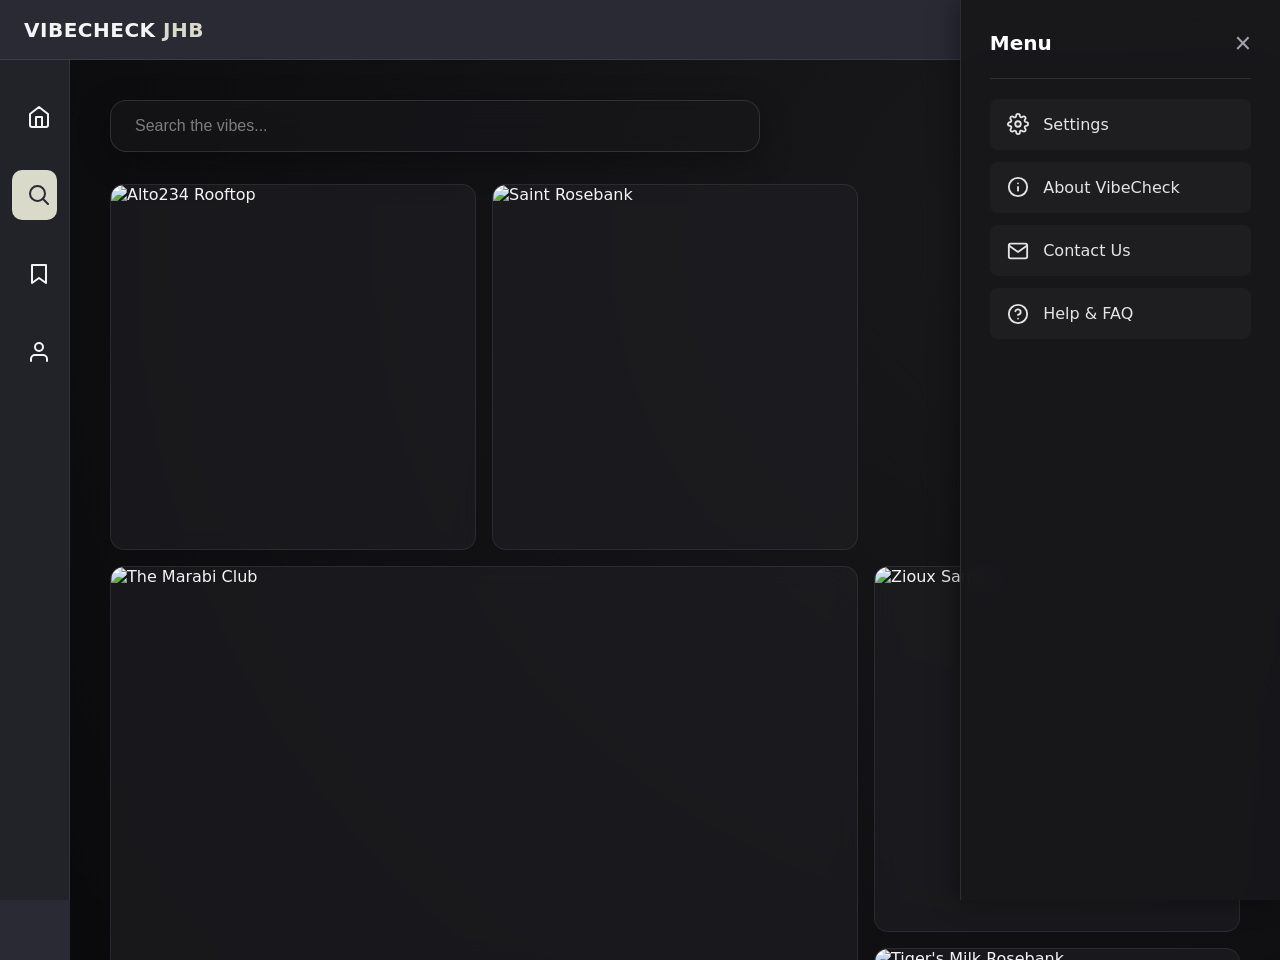
==== commit b4196a18: "Fix global drawers, separate reservations from saved vibes, and update saved page" ====
--- a/explore.html
+++ b/explore.html
@@ -17,19 +17,23 @@
        </div>
        <!--Header icon placeholders-->
       <div class="header-actions">
-      <button class="icon-btn" aria-label="Activity"><svg viewBox="0 0 24 24" width="24" height="24" stroke="currentColor" stroke-width="2" fill="none" stroke-linecap="round" stroke-linejoin="round">
-        <path d="M20.84 4.61a5.5 5.5 0 0 0-7.78 0L12 5.67l-1.06-1.06a5.5 5.5 0 0 0-7.78 7.78l1.06 1.06L12 21.23l7.78-7.78 1.06-1.06a5.5 5.5 0 0 0 0-7.78z"></path>
-      </svg></button>
-      <button class="icon-btn" aria-label="Menu" id="menu-toggle-btn"><svg viewBox="0 0 24 24" width="24" height="24" stroke="currentColor" stroke-width="2" fill="none" stroke-linecap="round" stroke-linejoin="round">
-        <line x1="3" y1="12" x2="21" y2="12"></line>
-        <line x1="3" y1="6" x2="21" y2="6"></line>
-        <line x1="3" y1="18" x2="21" y2="18"></line>
-      </svg></button>
+      <button class="icon-btn" aria-label="Reservations" id="reservations-toggle-btn">
+            <svg viewBox="0 0 24 24" width="24" height="24" stroke="currentColor" stroke-width="2" fill="none" stroke-linecap="round" stroke-linejoin="round">
+                <path d="M20.84 4.61a5.5 5.5 0 0 0-7.78 0L12 5.67l-1.06-1.06a5.5 5.5 0 0 0-7.78 7.78l1.06 1.06L12 21.23l7.78-7.78 1.06-1.06a5.5 5.5 0 0 0 0-7.78z"></path>
+            </svg>
+        </button>
+      <button class="icon-btn" aria-label="Menu" id="menu-toggle-btn">
+            <svg viewBox="0 0 24 24" width="24" height="24" stroke="currentColor" stroke-width="2" fill="none" stroke-linecap="round" stroke-linejoin="round">
+                <line x1="3" y1="12" x2="21" y2="12"></line>
+                <line x1="3" y1="6" x2="21" y2="6"></line>
+                <line x1="3" y1="18" x2="21" y2="18"></line>
+            </svg>
+        </button>
     </div>
       <!-- Backdrop Overlay -->
     <div id="drawer-overlay" class="drawer-overlay"></div>  
     <!-- Sliding Side Menu Drawer -->
-<aside id="menu-drawer" class="menu-drawer">
+<aside id="menu-drawer" class="menu-drawer" aria-hidden="true">
   <div class="drawer-header">
     <h3>Menu</h3>
     <button id="close-drawer-btn" class="close-btn" aria-label="Close Menu">&times;</button>
--- a/CSS/main.css
+++ b/CSS/main.css
@@ -75,7 +75,7 @@
   height: calc(100vh - var(--header-height));
   background: rgba(24, 24, 27, 0.4);
   border-right: 1px solid rgba(255, 255, 255, 0.08);
-
+  padding: 2rem 0.75rem;
   z-index: 900;
   overflow: hidden;
   transition: width 0.3s cubic-bezier(0.4, 0, 0.2, 1);
@@ -202,7 +202,7 @@
   left: 0;
   width: 100vw;
   height: 100vh;
-  background-color: rgba(0, 0, 0, 0.5);
+  background: rgba(9, 9, 11, 0.65);
   backdrop-filter: blur(4px);
   z-index: 1500;
   opacity: 0;
@@ -218,19 +218,22 @@
 .menu-drawer {
   position: fixed;
   top: 0;
-  right: -320px;
-  width: 300px;
+  right: 0;
+  width: 320px;
   height: 100vh;
-  background-color: var(--bg-main);
+  background: rgba(24, 24, 27, 0.95);
+  backdrop-filter: blur(16px);
   border-left: 1px solid rgba(255, 255, 255, 0.1);
   padding: 1.8rem;
-  z-index: 2000;
-  transition: right 0.3s cubic-bezier(0.4, 0, 0.2, 1);
+  z-index: 1001;
+  transition: transform 0.3s cubic-bezier(0.22, 1, 0.36, 1);
+  display: flex;
+  flex-direction: column;
   box-shadow: -4px 0 25px rgba(0, 0, 0, 0.4);
 }
 
 .menu-drawer.open {
-  right: 0;
+  transform: translateX(0);
 }
 
 .drawer-header {
@@ -238,17 +241,26 @@
   justify-content: space-between;
   align-items: center;
   border-bottom: 1px solid rgba(255, 255, 255, 0.1);
-  padding-bottom: 1rem;
-  margin-bottom: 1.5rem;
-}
+  padding-bottom: 1.25rem;
+  margin-bottom: 1.25rem;
+}
+
+.drawer-header h3 {
+    margin: 0;
+    font-size: 1.25rem;
+    color: #ffffff;}
 
 .close-btn {
-  background: transparent;
+  background: none;
   border: none;
-  color: var(--text-primary);
+  color: #a1a1aa;
   font-size: 1.8rem;
   cursor: pointer;
   line-height: 1;
+  transition: color 0.2s ease;
+}
+.close-btn:hover {
+    color: #22c55e;
 }
 
 .drawer-nav {
@@ -256,21 +268,66 @@
   display: flex;
   flex-direction: column;
   gap: 0.75rem;
+  padding: 0;
+  margin: 0;
 }
 
 .drawer-nav a {
-  color: var(--text-primary);
+ color: #e4e4e7;
   text-decoration: none;
   font-size: 1rem;
-  display: block;
+  display: flex;
   padding: 0.85rem 1rem;
   border-radius: 8px;
-  transition: background 0.2s ease, transform 0.15s ease;
+  background: rgba(255, 255, 255, 0.03);
+  border: 1px solid transparent;
+  transition: all 0.2s ease;
+
 }
 
 .drawer-nav a:hover {
   transform: translateX(4px);
-}
+  background: rgba(34, 197, 94, 0.12);
+    border-color: rgba(34, 197, 94, 0.4);
+    color: #ffffff;
+}
+
+/* --- Reservations Drawer Content --- */
+.reservations-drawer-body {
+    flex: 1;
+    overflow-y: auto;
+    display: flex;
+    flex-direction: column;
+    gap: 1rem;
+}
+
+.reservation-item {
+    background: rgba(255, 255, 255, 0.05);
+    border: 1px solid rgba(255, 255, 255, 0.1);
+    border-radius: 14px;
+    padding: 1rem;
+}
+
+.reservation-item h4 {
+    margin: 0 0 0.25rem 0;
+    color: #ffffff;
+    font-size: 1rem;
+}
+
+
+
+.cancel-res-btn {
+    background: rgba(244, 63, 94, 0.15);
+    color: #f43f5e;
+    border: 1px solid rgba(244, 63, 94, 0.4);
+    padding: 0.4rem 0.75rem;
+    border-radius: 8px;
+    font-size: 0.8rem;
+    font-weight: 600;
+    cursor: pointer;
+    width: 100%;
+}
+
  /*Alingn menu icons with text*/
  .drawer-nav a {
   display: flex;
--- a/CSS/explore.css
+++ b/CSS/explore.css
@@ -1,10 +1,12 @@
-/* Ensure main content respects the 70px collapsed sidebar offset */
+/* Main content layout matching global design */
 .main-content {
-  flex: 1;
-  margin-left: var(--sidebar-width-collapsed, 70px);
-  padding: 2.5rem;
-  height: calc(100vh - var(--header-height, 60px));
-  overflow-y: auto;
+    flex: 1;
+    margin-left: 70px;
+    padding: 2.5rem;
+    width: calc(100% - 70px);
+    min-height: 100vh;
+    overflow-y: auto;
+    background: radial-gradient(circle at 80% 20%, rgba(24, 24, 27, 0.95), rgba(9, 9, 11, 0.98));
 }
 
 .search-banner {
@@ -87,39 +89,42 @@
 }
 
 /*grid system*/
-/* --- Explore Search Section --- */
+/* Explore Search Section  */
 .explore-search {
   margin-bottom: 2rem;
   width: 100%;
-  max-width: 600px;
+  max-width: 650px;
 }
 
 .explore-search input[type="search"] {
-  width: 100%;
-  padding: 0.85rem 1.25rem;
-  background-color: var(--surface-card, #1e1e24);
-  border: 1px solid rgba(255, 255, 255, 0.12);
-  border-radius: 12px;
-  color: var(--text-primary, #ffffff);
-  font-size: 0.95rem;
-  outline: none;
-  transition: border-color 0.2s ease, box-shadow 0.2s ease;
+    width: 100%;
+    padding: 1rem 1.5rem;
+    background: rgba(24, 24, 27, 0.6);
+    backdrop-filter: blur(14px);
+    -webkit-backdrop-filter: blur(14px);
+    border: 1px solid rgba(255, 255, 255, 0.12);
+    border-radius: 16px;
+    color: #ffffff;
+    font-size: 1rem;
+    outline: none;
+    transition: all 0.3s ease;
+    box-shadow: 0 8px 32px rgba(0, 0, 0, 0.3);
 }
 
 .explore-search input[type="search"]:focus {
-  border-color: var(--accent-pop, #ff5e7e);
-  box-shadow: 0 0 0 3px rgba(255, 94, 126, 0.15);
+  border-color: #22c55e;
+ box-shadow: 0 0 0 4px rgba(34, 197, 94, 0.2), 0 8px 32px rgba(0, 0, 0, 0.4);
 }
 
 .explore-search input[type="search"]::placeholder {
-  color: rgba(255, 255, 255, 0.4);
-}
-
-/* --- Instagram-Style Grid System --- */
+  color: rgba(255, 255, 255, 0.45);
+}
+
+/* Instagram-Style Grid Systems */
 .explore-grid {
   display: grid;
   grid-template-columns: repeat(3, 1fr);
-  gap: 0.75rem; /* Tight, crisp spacing like Instagram */
+  gap: 1rem;
   width: 100%;
   padding-bottom: 3rem;
 }
@@ -134,16 +139,20 @@
 .venue-card {
   position: relative;
   aspect-ratio: 1 / 1;
-  background-color: var(--surface-card, #1e1e24);
-  border-radius: 8px;
+  background: rgba(30, 30, 35, 0.7);
+  backdrop-filter: blur(10px);
+  -webkit-backdrop-filter: blur(10px);
+  border-radius: 14px;
   overflow: hidden;
   cursor: pointer;
-  border: 1px solid rgba(255, 255, 255, 0.05);
+  border: 1px solid rgba(255, 255, 255, 0.08);
   transition: transform 0.25s cubic-bezier(0.2, 0.8, 0.2, 1);
 }
 
-.venue-card:hover {
-  transform: scale(0.98);
+.venue-card:hover,
+.venue-card:focus {
+ transform: translateY(-4px);
+    outline: none;
 }
 
 /* Image / Video Layer */
@@ -153,6 +162,7 @@
   height: 100%;
   object-fit: cover;
   display: block;
+  transition: transform 0.5s ease;
 }
 
 /* Hover Overlay Info (Instagram overlay state) */
@@ -160,6 +170,8 @@
   position: absolute;
   inset: 0;
   background: rgba(0, 0, 0, 0.55);
+  backdrop-filter: blur(6px);
+  -webkit-backdrop-filter: blur(6px);
   display: flex;
   flex-direction: column;
   align-items: center;
@@ -184,7 +196,7 @@
 
 .venue-card-overlay p {
   font-size: 0.8rem;
-  color: var(--accent-pop, #ff5e7e);
+color: #a1a1aa;
 }
 
 /* --- Responsive Adjustments --- */
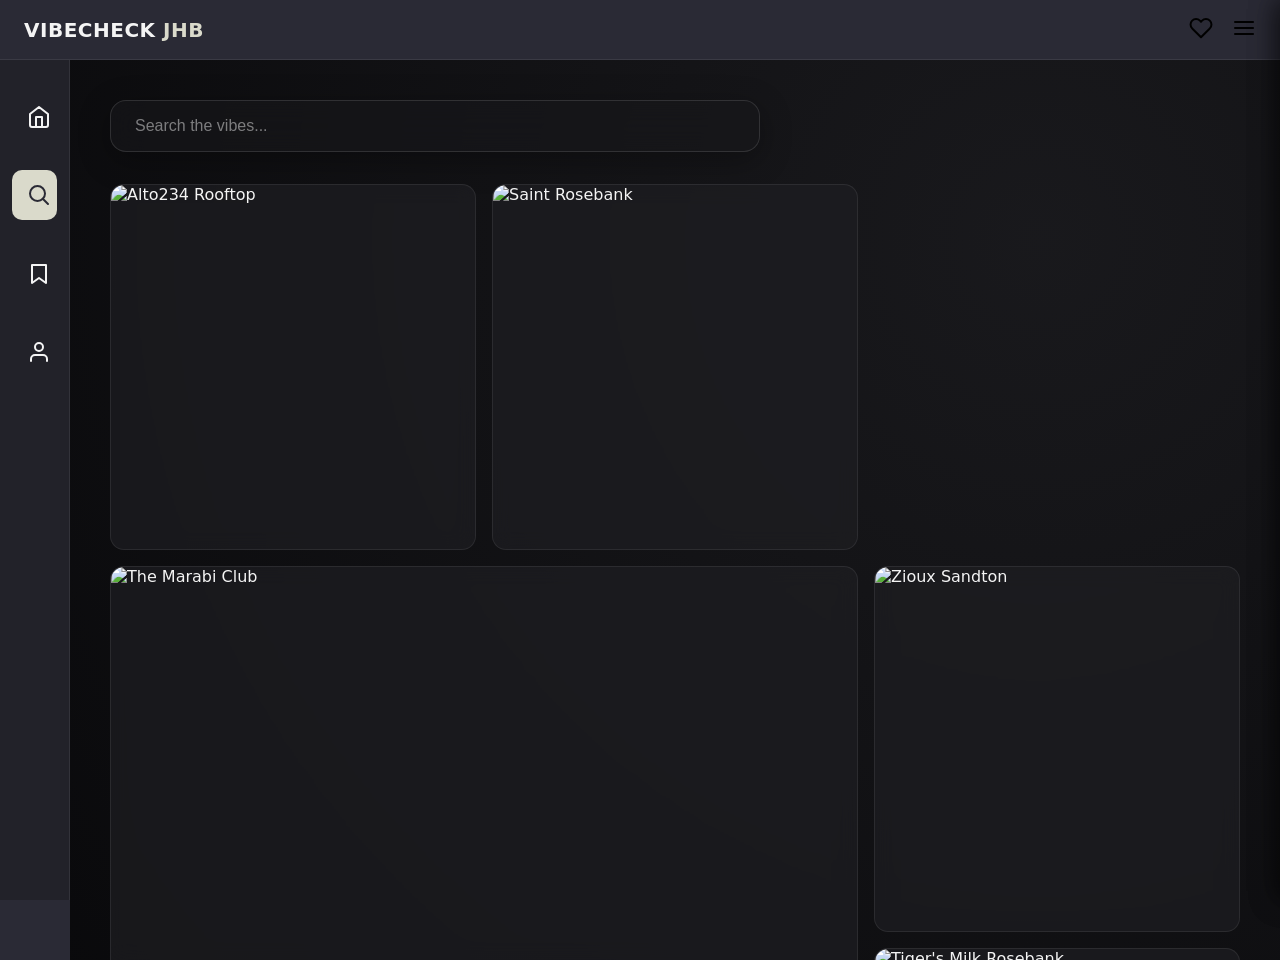
==== commit 7aad7575: "Fix drawer overlays , match profile page dark theme and js live saved count" ====
--- a/explore.html
+++ b/explore.html
@@ -30,6 +30,7 @@
             </svg>
         </button>
     </div>
+    </header>
       <!-- Backdrop Overlay -->
     <div id="drawer-overlay" class="drawer-overlay"></div>  
     <!-- Sliding Side Menu Drawer -->
@@ -54,7 +55,16 @@
         </span> Help & FAQ</a></li>
   </ul>
 </aside>
-    </header>  
+<!--Heart icon reservation function drawer-->
+<aside id="reservations-drawer" class="menu-drawer" aria-hidden="true">
+        <div class="drawer-header">
+            <h3>Your Reservations</h3>
+            <button id="close-reservations-btn" class="close-btn" aria-label="Close Reservations">&times;</button>
+        </div>
+        <div id="reservations-list" class="reservations-drawer-body">
+            <!-- JS dynamically populates reservations or placeholder here -->
+        </div>
+    </aside> 
       <!--Sidebar nav-->
       <div class="app-layout">
      <nav class="sidebar-nav">
--- a/CSS/main.css
+++ b/CSS/main.css
@@ -31,13 +31,23 @@
   left: 0;
   width: 100%;
   height: var(--header-height);
-  background-color: var(--bg-main);
+  background: none;
+  background-color:transparent;
   border-bottom: 1px solid rgba(255, 255, 255, 0.08);
   display: flex;
   align-items: center;
   justify-content: space-between;
   padding: 0 1.5rem;
   z-index: 1000;
+}
+
+.header-icon-btn {
+  background: none;
+  background-color: transparent;
+  transform: scale(0.95);
+  border: none;
+  box-shadow: none;
+
 }
 
 .top-header h1 {
@@ -56,6 +66,10 @@
   align-items: center;
   gap: 1.2rem;
   background-color: transparent;
+  background: none;
+  border: none;
+  box-shadow: none;
+  transform: scale(0.95s);
 }
 
 /* 4. App Layout Container */
@@ -203,8 +217,7 @@
   width: 100vw;
   height: 100vh;
   background: rgba(9, 9, 11, 0.65);
-  backdrop-filter: blur(4px);
-  z-index: 1500;
+  z-index: 1001;
   opacity: 0;
   visibility: hidden;
   transition: opacity 0.3s ease, visibility 0.3s ease;
@@ -222,11 +235,10 @@
   width: 320px;
   height: 100vh;
   background: rgba(24, 24, 27, 0.95);
-  backdrop-filter: blur(16px);
   border-left: 1px solid rgba(255, 255, 255, 0.1);
   padding: 1.8rem;
   z-index: 1001;
-  transition: transform 0.3s cubic-bezier(0.22, 1, 0.36, 1);
+  transform: translateX(100%);
   display: flex;
   flex-direction: column;
   box-shadow: -4px 0 25px rgba(0, 0, 0, 0.4);
@@ -348,24 +360,11 @@
   border: none !important;
   box-shadow: none !important;
   cursor: pointer;
-  
-}
-
-header.top-header button.header-icon-btn:hover,
-.header-actions button:hover {
-  background: none !important;
-  background-color: transparent !important;
-  opacity: 0.7;
-}
-header.top-header .header-icon-btn:hover,
-.header-actions button:hover {
-  color: #edecec;
-  background: none !important;
-  background-color: transparent !important;
-  transform: scale(1.05);
-}
-
-header.top-header .header-icon-btn:active,
-.header-actions button:active {
-  transform: scale(0.95);
-}+ 
+}
+
+
+
+
+
+
--- a/CSS/explore.css
+++ b/CSS/explore.css
@@ -152,7 +152,7 @@
 .venue-card:hover,
 .venue-card:focus {
  transform: translateY(-4px);
-    outline: none;
+ outline: none;
 }
 
 /* Image / Video Layer */
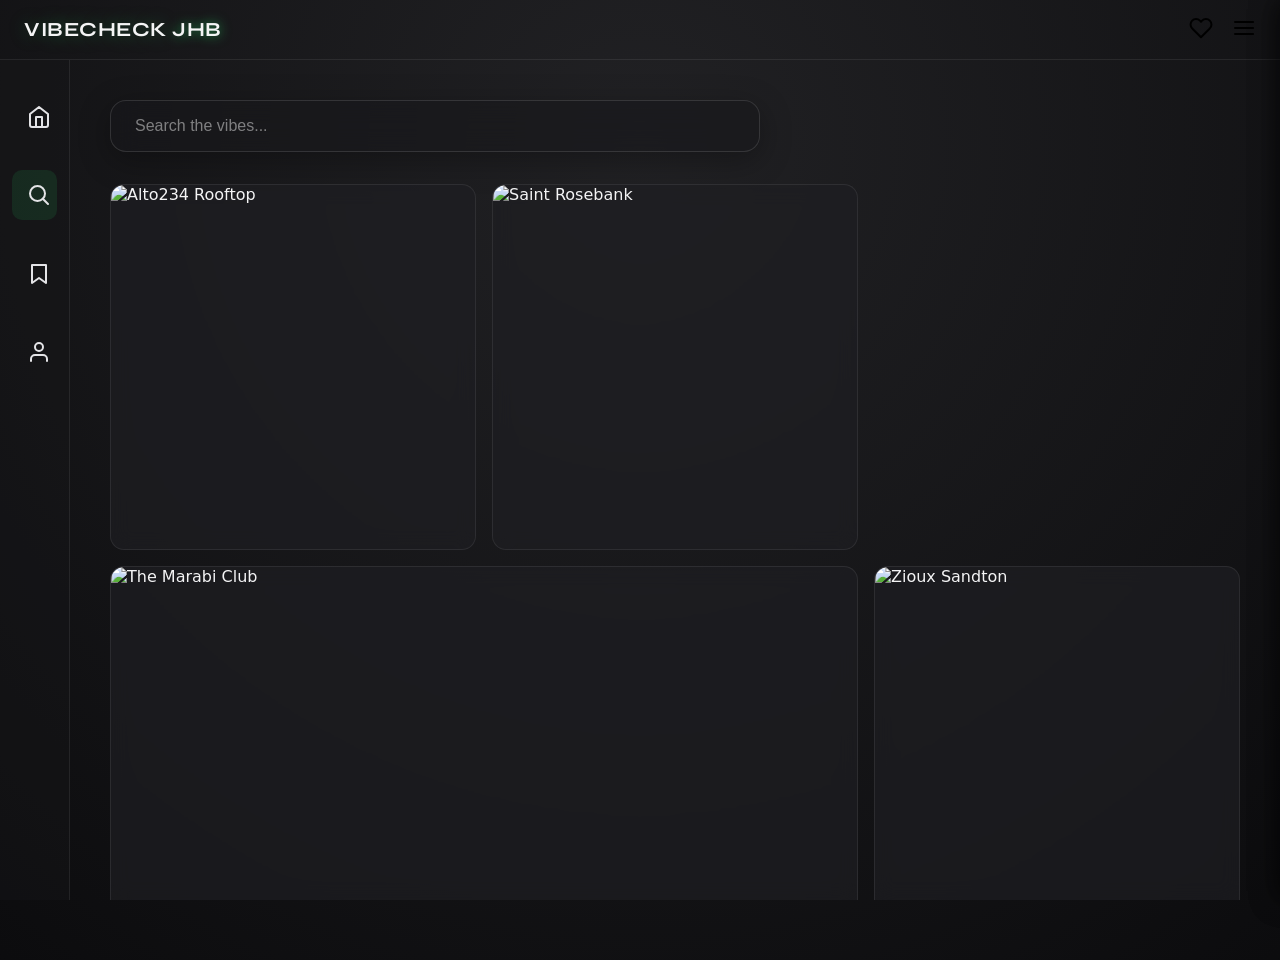
==== commit 15197385: "Finalize VibeCheck JHB: API states, GSAP animations, responsive UI, and accessibility" ====
--- a/explore.html
+++ b/explore.html
@@ -6,6 +6,10 @@
     <title>Explore Page</title>
     <link rel="stylesheet" href="CSS/main.css">
     <link rel="stylesheet" href="CSS/explore.css">
+    <!-- GSAP Core  -->
+    <script src="https://cdnjs.cloudflare.com/ajax/libs/gsap/3.12.5/gsap.min.js"></script>
+    <!-- ScrollTrigger  -->
+<script src="https://cdnjs.cloudflare.com/ajax/libs/gsap/3.12.5/ScrollTrigger.min.js"></script>
     <script src="JS/main.js" defer></script>
     <script src="JS/explore.js" defer></script>
 </head>
--- a/CSS/main.css
+++ b/CSS/main.css
@@ -1,8 +1,27 @@
+/* Line 1 of CSS/main.css */
+@import url('https://fonts.googleapis.com/css2?family=Plus+Jakarta+Sans:wght@400;500;600;700&family=Syne:wght@700;800&display=swap');
+
+body {
+    font-family: 'Plus Jakarta Sans', -apple-system, BlinkMacSystemFont, sans-serif;
+}
+
+/* Nightclub Neon-Styled Brand Logo */
+.brand-logo h1 {
+    font-family: 'Syne', sans-serif;
+    font-weight: 800;
+    font-size: 1.45rem;
+    letter-spacing: 0.08em;
+    text-transform: uppercase;
+    color: #ffffff;
+    text-shadow: 0 0 18px rgba(34, 197, 94, 0.35);
+    margin: 0;
+}
+
+.brand-logo h1 span {
+    color: #22c55e;
+    text-shadow: 0 0 12px rgba(34, 197, 94, 0.7);
+}
 :root {
-  --bg-main: #2a2a35;        /* 60% NightSky */
-  --surface-card: #b98391;   /* 30% FoxGlove */
-  --accent-pop: #dadacb;     /* 10% Accent */
-  --text-primary: #f4f4f4;
   --header-height: 60px;
   --sidebar-width-collapsed: 70px;
   --sidebar-width-expanded: 200px;
@@ -17,13 +36,12 @@
 
 /* 2. Base Page Setup */
 body {
-  background-color: var(--bg-main);
-  color: var(--text-primary);
+  background:radial-gradient(circle at 50% 15%, rgba(24, 24, 27, 0.96), rgba(9, 9, 11, 0.99));
+  color:  #f4f4f5;
   font-family: system-ui, -apple-system, sans-serif;
   height: 100vh;
   overflow: hidden;
-}
-
+} 
 /* 3. Top Header Bar */
 .top-header {
   position: fixed;
@@ -53,7 +71,7 @@
 .top-header h1 {
   font-size: 1.25rem;
   font-weight: 700;
-  color: var(--text-primary);
+  color:#f4f4f5;
   letter-spacing: 0.5px;
 }
 
@@ -70,6 +88,7 @@
   border: none;
   box-shadow: none;
   transform: scale(0.95s);
+  
 }
 
 /* 4. App Layout Container */
@@ -109,7 +128,7 @@
 
 .nav-link {
   text-decoration: none;
-  color: var(--text-primary);
+  color:#e4e4e7;
   display: block;
   white-space: nowrap;
 }
@@ -144,8 +163,8 @@
 
 /* Active Nav State (Clean Pill Accent) */
 .nav-link.active .nav-icon-btn {
-  background-color: var(--accent-pop);
-  color: #2a2a35;
+  background-color: rgba(34, 197, 94, 0.12);
+  color:#e4e4e7;
   font-weight: 600;
 }
 
@@ -170,7 +189,9 @@
   padding: 2.5rem;
   height: calc(100vh - var(--header-height));
   overflow-y: auto;
-}
+  align-items: center;
+}
+
 
 /* 7. Profile Stats Grid */
 .profile-stats {
@@ -181,15 +202,7 @@
   margin: 0 auto;
 }
 
-.stat-item {
-  flex: 1;
-  background-color: var(--bg-main);
-  padding: 1.25rem 1rem;
-  border-radius: 12px;
-  text-align: center;
-  border: 1px solid rgba(255, 255, 255, 0.08);
-  transition: transform 0.2s ease, border-color 0.2s ease;
-}
+
 
 .stat-item:hover {
   transform: translateY(-3px);
@@ -363,8 +376,162 @@
  
 }
 
-
-
-
-
-
+/* --- Instagram-Style Centered Venue Modal --- */
+.venue-modal-overlay {
+    position: fixed;
+    inset: 0;
+    background: rgba(9, 9, 11, 0.75);
+    backdrop-filter: blur(10px);
+    -webkit-backdrop-filter: blur(10px);
+    display: none;
+    align-items: center;
+    justify-content: center;
+    padding: 1.5rem;
+    z-index: 10000;
+}
+
+.venue-modal-overlay.active {
+    display: flex;
+}
+
+.venue-modal-card {
+    position: relative;
+    width: 100%;
+    max-width: 520px;
+    background: rgba(24, 24, 27, 0.95);
+    border: 1px solid rgba(34, 197, 94, 0.45);
+    border-radius: 24px;
+    overflow: hidden;
+    box-shadow: 0 25px 60px rgba(0, 0, 0, 0.7), 0 0 35px rgba(34, 197, 94, 0.15);
+    color: #ffffff;
+}
+
+.venue-modal-close {
+    position: absolute;
+    top: 14px;
+    right: 14px;
+    width: 36px;
+    height: 36px;
+    border-radius: 50%;
+    background: rgba(0, 0, 0, 0.65);
+    backdrop-filter: blur(6px);
+    border: 1px solid rgba(255, 255, 255, 0.15);
+    color: #ffffff;
+    font-size: 1.4rem;
+    line-height: 1;
+    cursor: pointer;
+    z-index: 2;
+    display: flex;
+    align-items: center;
+    justify-content: center;
+    transition: background 0.2s ease, color 0.2s ease;
+}
+
+.venue-modal-close:hover {
+    background: #22c55e;
+    color: #09090b;
+}
+
+.venue-modal-media {
+    position: relative;
+    width: 100%;
+    height: 300px;
+}
+
+.venue-modal-media img {
+    width: 100%;
+    height: 100%;
+    object-fit: cover;
+    display: block;
+}
+
+.venue-modal-body {
+    padding: 1.5rem;
+}
+
+.venue-modal-header {
+    display: flex;
+    justify-content: space-between;
+    align-items: flex-start;
+    gap: 1rem;
+    margin-bottom: 1rem;
+}
+
+.venue-modal-header h3 {
+    margin: 0 0 0.25rem 0;
+    font-size: 1.4rem;
+    color: #ffffff;
+}
+
+.modal-bookmark-btn {
+    display: inline-flex;
+    align-items: center;
+    gap: 0.45rem;
+    padding: 0.6rem 1.1rem;
+    border-radius: 12px;
+    background: rgba(255, 255, 255, 0.08);
+    border: 1px solid rgba(255, 255, 255, 0.18);
+    color: #ffffff;
+    font-size: 0.9rem;
+    font-weight: 600;
+    cursor: pointer;
+    transition: all 0.2s ease;
+}
+
+.modal-bookmark-btn:hover,
+.modal-bookmark-btn.saved {
+    background: #22c55e;
+    border-color: #22c55e;
+    color: #09090b;
+}
+
+.venue-modal-meta {
+    display: flex;
+    flex-direction: column;
+    gap: 0.4rem;
+    font-size: 0.9rem;
+    color: #a1a1aa;
+    padding-top: 0.75rem;
+    border-top: 1px solid rgba(255, 255, 255, 0.08);
+}
+
+.venue-modal-meta p {
+    margin: 0;
+}
+
+.venue-modal-meta span {
+    color: #f43f5e;
+    font-weight: 500;
+}
+
+/* --- Header Heart Icon Reservation Badge --- */
+#reservations-toggle-btn,
+button[aria-label="Reservations"],
+button[aria-label="Activity"] {
+    position: relative;
+}
+
+.reservation-badge {
+    position: absolute;
+    top: -4px;
+    right: -4px;
+    min-width: 18px;
+    height: 18px;
+    padding: 0 5px;
+    border-radius: 999px;
+    background-color: #22c55e;
+    color: #09090b;
+    font-size: 0.7rem;
+    font-weight: 800;
+    line-height: 18px;
+    text-align: center;
+    box-shadow: 0 0 10px rgba(34, 197, 94, 0.6);
+    pointer-events: none;
+    display: none;
+}
+
+.reservation-badge.visible {
+    display: inline-block;
+}
+
+
--- a/CSS/explore.css
+++ b/CSS/explore.css
@@ -1,21 +1,3 @@
-/* Main content layout matching global design */
-.main-content {
-    flex: 1;
-    margin-left: 70px;
-    padding: 2.5rem;
-    width: calc(100% - 70px);
-    min-height: 100vh;
-    overflow-y: auto;
-    background: radial-gradient(circle at 80% 20%, rgba(24, 24, 27, 0.95), rgba(9, 9, 11, 0.98));
-}
-
-.search-banner {
-  background-color: var(--surface-card, #b98391);
-  padding: 1.5rem;
-  border-radius: 12px;
-  margin-bottom: 2rem;
-  box-shadow: 0 4px 15px rgba(0, 0, 0, 0.1);
-}
 
 .search-banner h2 {
   font-size: 1.5rem;
@@ -23,12 +5,6 @@
   color: var(--text-primary, #f4f4f4);
 }
 
-.section-badge {
-  background-color: var(--surface-card, #b98391);
-  padding: 1rem 1.5rem;
-  border-radius: 12px;
-  margin-bottom: 1.5rem;
-}
 
 .section-badge h3 {
   font-size: 1.2rem;
@@ -36,56 +12,14 @@
   color: var(--text-primary, #f4f4f4);
 }
 
-.vibe-card {
-  background-color: var(--surface-card, #b98391);
-  border-radius: 12px;
-  overflow: hidden;
-  margin-bottom: 2rem;
-  position: relative;
-  box-shadow: 0 6px 20px rgba(0, 0, 0, 0.15);
-  transition: transform 0.2s ease;
-}
-
 .vibe-card:hover {
   transform: translateY(-2px);
-}
-
-.media-container {
-  width: 100%;
-  height: 400px;
-  background-color: #000;
-  position: relative;
 }
 
 .media-container video {
   width: 100%;
   height: 100%;
   object-fit: cover;
-}
-
-.play-btn {
-  position: absolute;
-  top: 50%;
-  left: 50%;
-  transform: translate(-50%, -50%);
-  background-color: rgba(0, 0, 0, 0.6);
-  color: #fff;
-  border: none;
-  border-radius: 50%;
-  width: 50px;
-  height: 50px;
-  font-size: 1.2rem;
-  cursor: pointer;
-  display: flex;
-  align-items: center;
-  justify-content: center;
-  transition: background-color 0.2s ease, transform 0.15s ease;
-}
-
-.play-btn:hover {
-  background-color: var(--accent-pop, #dadacb);
-  color: #2a2a35;
-  transform: translate(-50%, -50%) scale(1.05);
 }
 
 /*grid system*/
